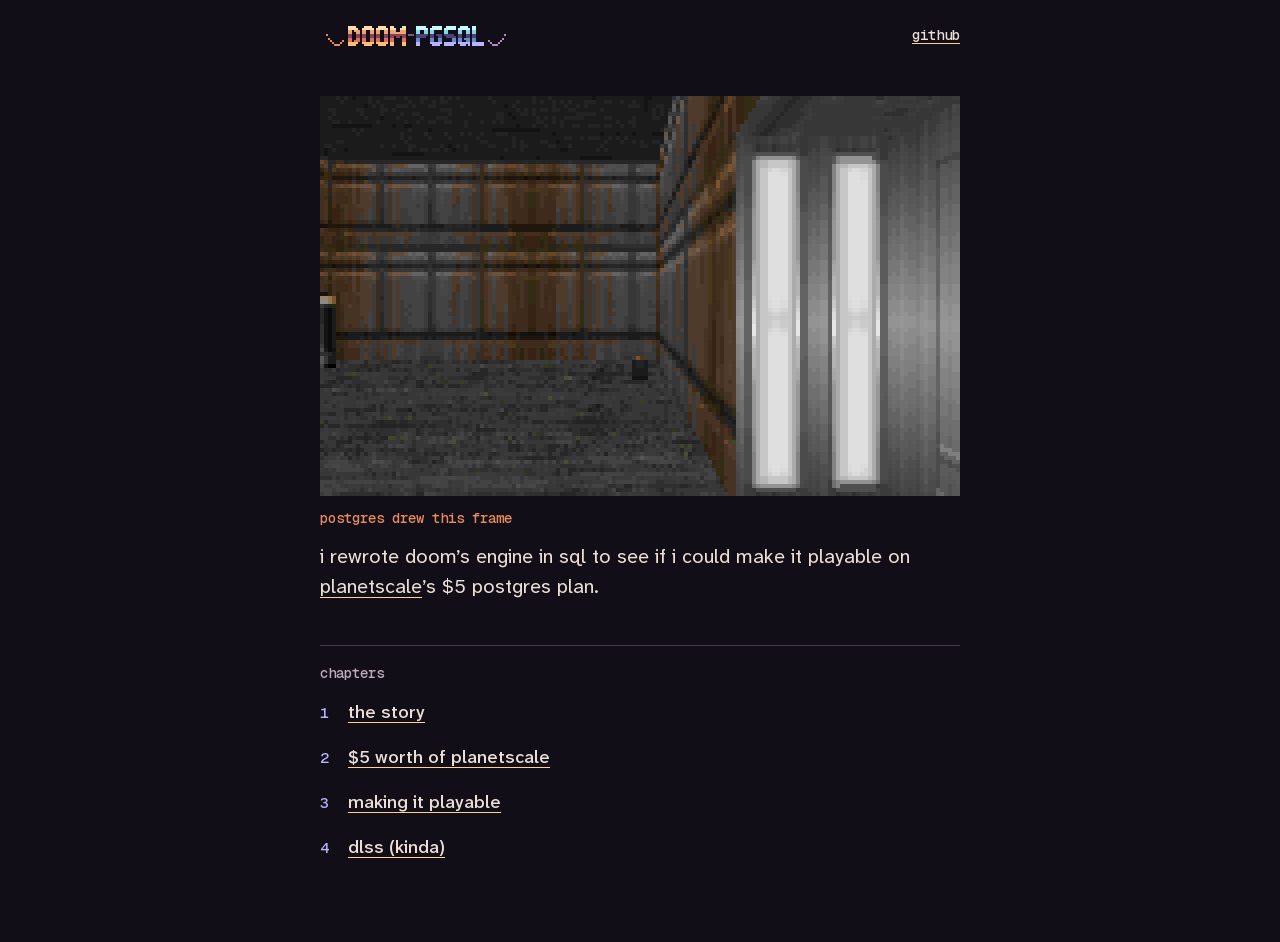
==== website/index.html @ 73857da8 "website: add the book header and yellow link underlines" ====
<!doctype html>
<html lang="en">
  <head>
    <meta charset="utf-8">
    <meta name="viewport" content="width=device-width, initial-scale=1">
    <title>doomsql</title>
    <link rel="stylesheet" href="styles.css">
  </head>
  <body class="home">
    <header class="site-header">
      <h1 class="site-brand"><img src="assets/logo.png" width="672" height="98" alt="doom-pgsql"></h1>
      <a class="site-source" href="https://github.com/fatihguzeldev/doom-pgsql">github</a>
    </header>
    <main class="book-home">
      <figure class="opening-frame">
        <img src="assets/frame.png" width="160" height="100" alt="a first-person game frame rendered by postgres">
        <figcaption>postgres drew this frame</figcaption>
      </figure>
      <p class="opening-line">i rewrote doom’s engine in sql to see if i could make it playable on <a href="https://planetscale.com/">planetscale</a>’s $5 postgres plan.</p>
      <nav class="chapter-index" aria-labelledby="chapters">
        <h2 id="chapters">chapters</h2>
        <ol class="chapter-list">
          <li><a href="chapters/01/"><span class="chapter-number">1</span> <span class="chapter-title">the story</span></a></li>
          <li><a href="chapters/02/"><span class="chapter-number">2</span> <span class="chapter-title">$5 worth of planetscale</span></a></li>
          <li><a href="chapters/03/"><span class="chapter-number">3</span> <span class="chapter-title">making it playable</span></a></li>
          <li><a href="chapters/04/"><span class="chapter-number">4</span> <span class="chapter-title">dlss (kinda)</span></a></li>
        </ol>
      </nav>
    </main>
  </body>
</html>
---- website/styles.css ----
@font-face {
  font-family: "Atkinson Hyperlegible Next";
  src: url("assets/fonts/atkinson-hyperlegible-next.woff2") format("woff2");
  font-style: normal;
  font-weight: 400 600;
  font-display: swap;
}

@font-face {
  font-family: "Geist Mono";
  src: url("assets/fonts/geist-mono.woff2") format("woff2");
  font-style: normal;
  font-weight: 400 600;
  font-display: swap;
}

:root {
  color-scheme: dark;
  --canvas: #120e17;
  --ink: #ebded5;
  --muted: #bcaebd;
  --rule: #49384f;
  --surface: #1d1624;
  --copper: #e58c5f;
  --steel: #b5b4ff;
  --amber: #ffd189;
  --body-font: "Atkinson Hyperlegible Next", system-ui, sans-serif;
  --code-font: "Geist Mono", ui-monospace, monospace;
  --gutter: clamp(1rem, 4vw, 3rem);
  --cover-width: 40rem;
  --reading-width: 39rem;
}

*, *::before, *::after {
  box-sizing: border-box;
}

body {
  margin: 0;
  background: var(--canvas);
  color: var(--ink);
  font: 400 1.125rem/1.62 var(--body-font);
}

a {
  color: var(--ink);
  text-decoration: underline 1px var(--amber);
  text-underline-offset: .22em;
}

a:hover {
  color: var(--amber);
}

a:focus-visible {
  outline: 2px solid var(--steel);
  outline-offset: 3px;
}

img {
  display: block;
  max-inline-size: 100%;
  block-size: auto;
}

.site-header,
.book-home,
.chapter-shell {
  inline-size: min(calc(100% - 2 * var(--gutter)), var(--cover-width));
  margin-inline: auto;
}

.site-header {
  display: flex;
  align-items: center;
  justify-content: space-between;
  gap: 1.25rem;
  padding-block: .875rem;
}

.site-brand {
  flex: 0 1 12rem;
  min-inline-size: 0;
  margin: 0;
}

.site-source {
  display: inline-flex;
  align-items: center;
  min-block-size: 2.75rem;
  font: 500 .875rem/1.4 var(--code-font);
}

.site-source:is(:hover, :focus-visible) {
  color: var(--steel);
  text-decoration-color: currentColor;
  text-decoration-thickness: 2px;
}

.book-home {
  padding-block: clamp(.75rem, 2.5vw, 1.5rem) clamp(2rem, 6vw, 4.5rem);
}

.opening-frame {
  margin: 0;
}

.opening-frame img,
.site-brand img {
  inline-size: 100%;
  image-rendering: pixelated;
}

.opening-frame figcaption {
  margin-block-start: .75rem;
  color: var(--copper);
  font: 500 .875rem/1.5 var(--code-font);
}

.opening-line {
  max-inline-size: 52ch;
  margin-block: .75rem 0;
  font-size: clamp(1.125rem, 2.4vw, 1.25rem);
  line-height: 1.5;
  text-wrap: pretty;
}

.chapter-index {
  margin-block-start: clamp(2rem, 4.5vw, 2.75rem);
  padding-block-start: 1.125rem;
  border-block-start: 1px solid var(--rule);
}

.chapter-index h2 {
  margin: 0 0 .375rem;
  color: var(--muted);
  font: 500 .875rem/1.4 var(--code-font);
  scroll-margin-block-start: 1rem;
}

.chapter-list {
  margin: 0;
  padding: 0;
  list-style: none;
}

.chapter-list a {
  display: grid;
  grid-template-columns: 1.25rem minmax(0, 1fr);
  align-items: baseline;
  gap: .5rem;
  inline-size: fit-content;
  max-inline-size: 100%;
  min-block-size: 2.75rem;
  padding-block: .5rem;
  color: var(--ink);
  font-weight: 500;
  text-decoration: none;
  overflow-wrap: anywhere;
}

.chapter-list .chapter-number {
  color: var(--steel);
}

.chapter-title {
  text-decoration: underline 1px var(--amber);
  text-underline-offset: .22em;
}

.chapter-list a:is(:hover, :focus-visible) .chapter-title {
  color: var(--amber);
}

.chapter-switcher a {
  display: grid;
  place-items: center;
  min-block-size: 3rem;
  padding: .5rem;
  color: var(--ink);
  text-align: center;
}

.chapter-switcher a:hover {
  background: var(--surface);
  color: var(--amber);
}

.chapter-switcher a:focus-visible {
  outline-offset: -2px;
}

.chapter-number {
  font: 500 .9375rem/1.35 var(--code-font);
  font-variant-numeric: tabular-nums;
}

.chapter-home {
  display: grid;
  place-items: center;
  min-block-size: 2.75rem;
  border-block-end: 1px solid var(--amber);
}

.chapter-switcher {
  display: grid;
  grid-template-columns: repeat(4, minmax(3rem, 1fr));
  inline-size: max-content;
  margin-inline-start: auto;
  border-block-end: 1px solid var(--rule);
}

.chapter-switcher a[aria-current="page"] {
  color: var(--steel);
  text-underline-offset: .38em;
}

.chapter-body {
  max-inline-size: var(--reading-width);
  margin-inline: auto;
  padding-block: clamp(2rem, 6vw, 4rem);
  overflow-wrap: anywhere;
}

.chapter-body > :first-child {
  margin-block-start: 0;
}

.chapter-body :where(h1, h2, h3) {
  line-height: 1.16;
  font-weight: 600;
  text-wrap: balance;
}

.chapter-body :where(h1, h2) {
  margin-block: 1.75em .55em;
}

.chapter-body h1 {
  font-size: clamp(2.25rem, 5.5vw, 3.25rem);
  letter-spacing: -.025em;
}

.chapter-body h2 {
  font-size: clamp(1.625rem, 4vw, 2.125rem);
  letter-spacing: -.015em;
}

.chapter-body p {
  margin-block: 1rem;
  text-wrap: pretty;
}

.chapter-body code {
  color: var(--steel);
  font: 500 .84em var(--code-font);
}

.chapter-body pre {
  margin-block: 1.5rem;
  padding: .875rem 1rem;
  overflow: auto;
  border-inline-start: 2px solid var(--steel);
  background: var(--surface);
  font: 400 .875rem/1.65 var(--code-font);
}

.chapter-body pre code {
  color: inherit;
  font: inherit;
}

.chapter-body figure {
  margin: 1.75rem 0;
}

.chapter-body figcaption {
  margin-block-start: .5rem;
  color: var(--muted);
  font-size: .9375rem;
}

.chapter-body table {
  inline-size: 100%;
  border-collapse: collapse;
  table-layout: fixed;
  font-size: .9375rem;
}

.chapter-body :where(th, td) {
  padding: .5rem .625rem;
  border-block-end: 1px solid var(--rule);
  text-align: start;
  vertical-align: baseline;
}

@media (max-width: 30rem) {
  .chapter-switcher {
    inline-size: 100%;
  }
}
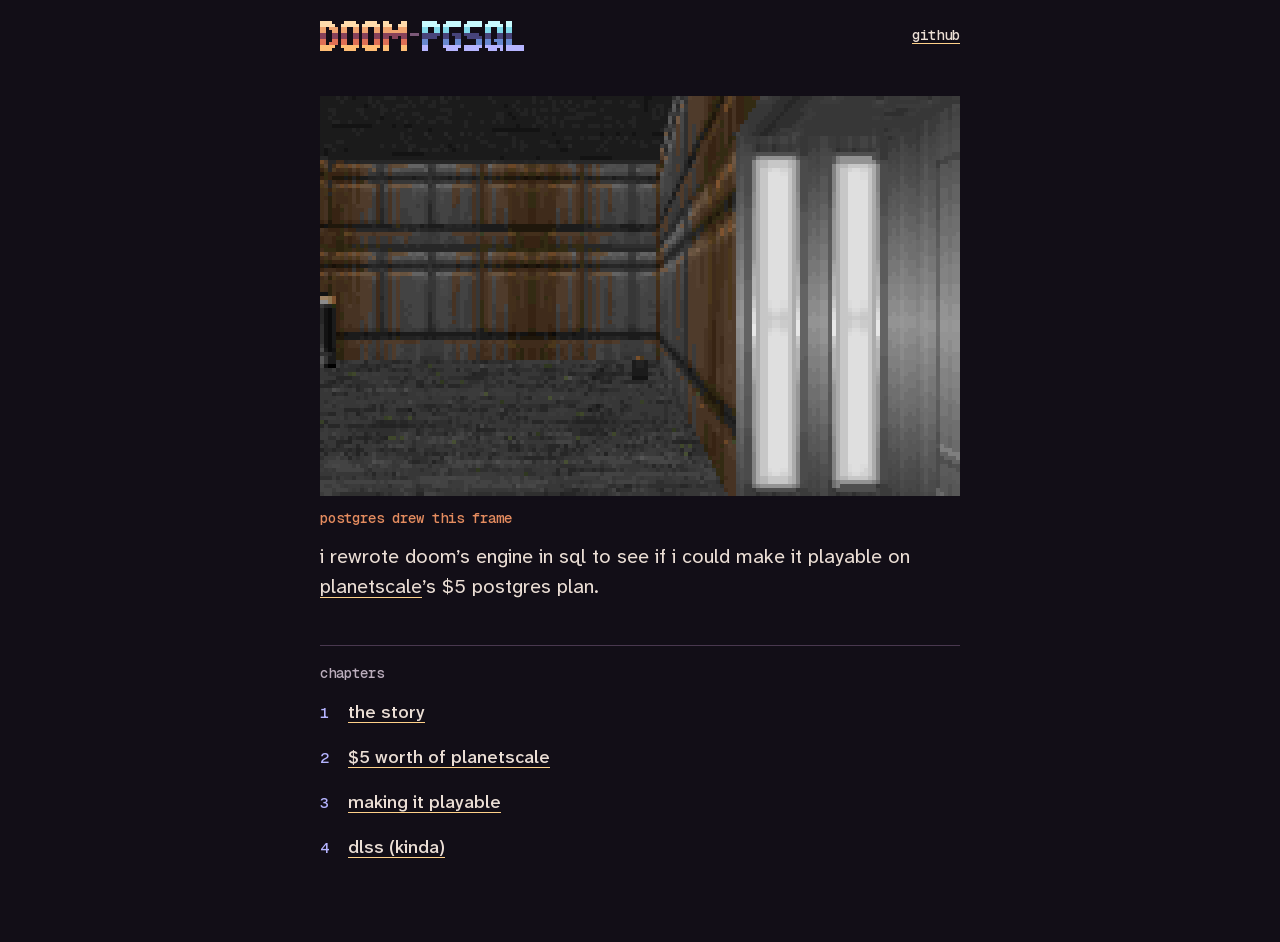
==== commit 47f017c5: "website: simplify the header logo" ====
--- a/website/index.html
+++ b/website/index.html
@@ -8,7 +8,7 @@
   </head>
   <body class="home">
     <header class="site-header">
-      <h1 class="site-brand"><img src="assets/logo.png" width="672" height="98" alt="doom-pgsql"></h1>
+      <h1 class="site-brand"><img src="assets/logo.png" width="476" height="70" alt="doom-pgsql"></h1>
       <a class="site-source" href="https://github.com/fatihguzeldev/doom-pgsql">github</a>
     </header>
     <main class="book-home">
--- a/website/styles.css
+++ b/website/styles.css
@@ -79,7 +79,7 @@
 }
 
 .site-brand {
-  flex: 0 1 12rem;
+  flex: 0 1 12.75rem;
   min-inline-size: 0;
   margin: 0;
 }
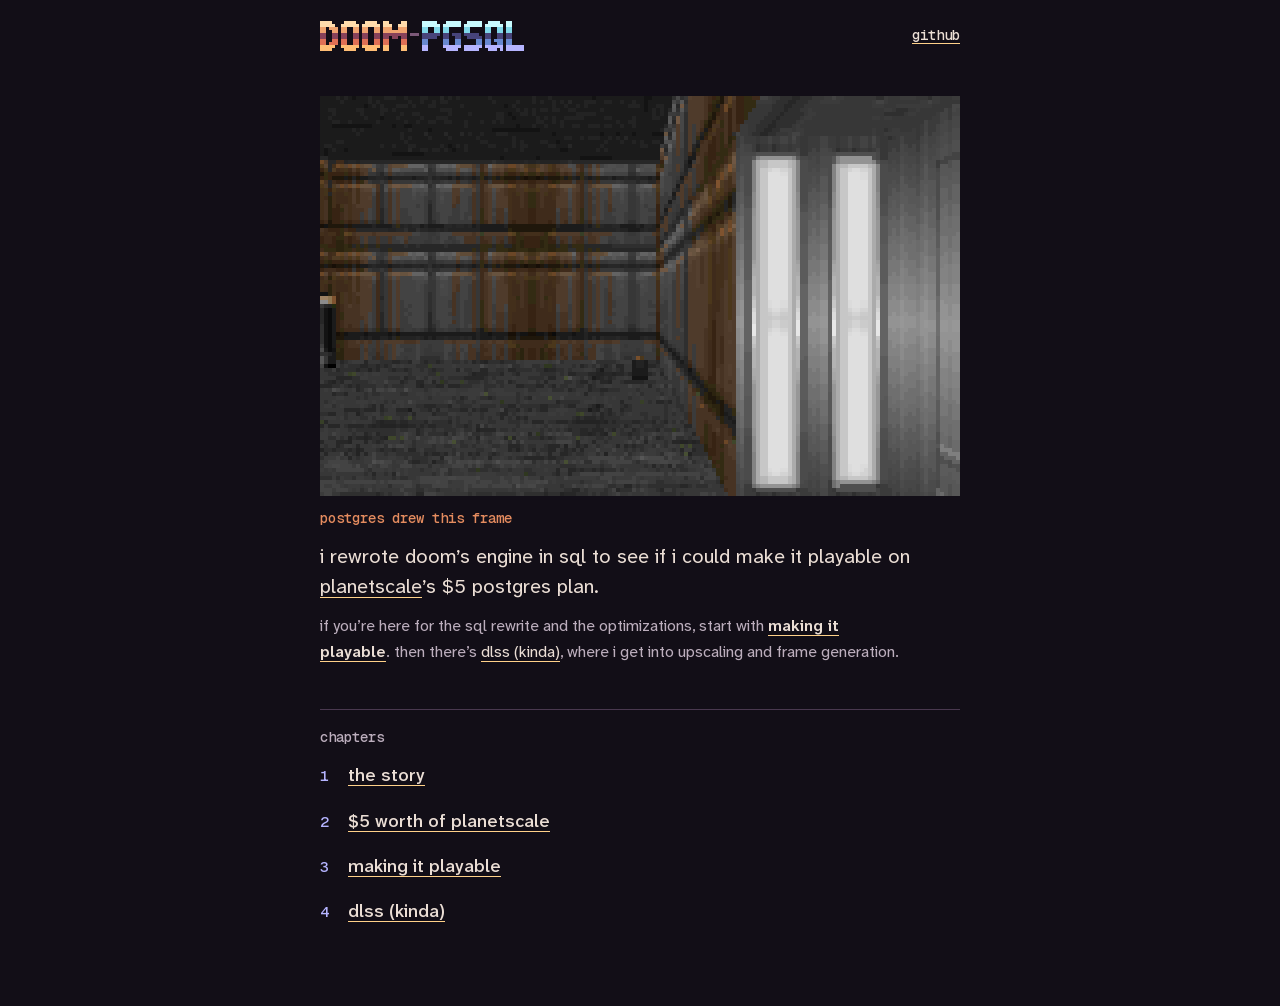
==== commit 00390938: "website: point readers to the technical chapters" ====
--- a/website/index.html
+++ b/website/index.html
@@ -3,7 +3,8 @@
   <head>
     <meta charset="utf-8">
     <meta name="viewport" content="width=device-width, initial-scale=1">
-    <title>doomsql</title>
+    <title>doompgsql</title>
+    <link rel="icon" href="favicon.ico" sizes="16x16 32x32 48x48">
     <link rel="stylesheet" href="styles.css">
   </head>
   <body class="home">
@@ -17,6 +18,7 @@
         <figcaption>postgres drew this frame</figcaption>
       </figure>
       <p class="opening-line">i rewrote doom’s engine in sql to see if i could make it playable on <a href="https://planetscale.com/">planetscale</a>’s $5 postgres plan.</p>
+      <p class="opening-guide">if you’re here for the sql rewrite and the optimizations, start with <strong><a href="chapters/03/">making it playable</a></strong>. then there’s <a href="chapters/04/">dlss (kinda)</a>, where i get into upscaling and frame generation.</p>
       <nav class="chapter-index" aria-labelledby="chapters">
         <h2 id="chapters">chapters</h2>
         <ol class="chapter-list">
--- a/website/styles.css
+++ b/website/styles.css
@@ -125,6 +125,18 @@
   text-wrap: pretty;
 }
 
+.opening-guide {
+  max-inline-size: 58ch;
+  margin-block: .75rem 0;
+  color: var(--muted);
+  font-size: 1rem;
+  text-wrap: pretty;
+}
+
+.opening-guide strong {
+  font-weight: 600;
+}
+
 .chapter-index {
   margin-block-start: clamp(2rem, 4.5vw, 2.75rem);
   padding-block-start: 1.125rem;
@@ -172,24 +184,6 @@
   color: var(--amber);
 }
 
-.chapter-switcher a {
-  display: grid;
-  place-items: center;
-  min-block-size: 3rem;
-  padding: .5rem;
-  color: var(--ink);
-  text-align: center;
-}
-
-.chapter-switcher a:hover {
-  background: var(--surface);
-  color: var(--amber);
-}
-
-.chapter-switcher a:focus-visible {
-  outline-offset: -2px;
-}
-
 .chapter-number {
   font: 500 .9375rem/1.35 var(--code-font);
   font-variant-numeric: tabular-nums;
@@ -199,26 +193,218 @@
   display: grid;
   place-items: center;
   min-block-size: 2.75rem;
-  border-block-end: 1px solid var(--amber);
-}
-
-.chapter-switcher {
-  display: grid;
-  grid-template-columns: repeat(4, minmax(3rem, 1fr));
-  inline-size: max-content;
-  margin-inline-start: auto;
-  border-block-end: 1px solid var(--rule);
-}
-
-.chapter-switcher a[aria-current="page"] {
-  color: var(--steel);
-  text-underline-offset: .38em;
-}
-
+  text-decoration: none;
+}
+
+.chapter-shell {
+  padding-block-start: 1.25rem;
+}
+
+.chapter-switcher,
 .chapter-body {
   max-inline-size: var(--reading-width);
   margin-inline: auto;
-  padding-block: clamp(2rem, 6vw, 4rem);
+}
+
+.chapter-switcher {
+  display: flex;
+  flex-wrap: wrap;
+  gap: .375rem;
+}
+
+.chapter-switcher a {
+  display: grid;
+  place-items: center;
+  min-inline-size: 2.75rem;
+  min-block-size: 2.75rem;
+  border: 1px solid var(--rule);
+  border-radius: .1875rem;
+  text-decoration: none;
+}
+
+.chapter-switcher a:hover {
+  background: var(--surface);
+  border-color: currentColor;
+}
+
+.chapter-switcher a[aria-current="page"] {
+  background: var(--steel);
+  border-color: var(--steel);
+  color: var(--canvas);
+}
+
+.chapter-skip {
+  position: fixed;
+  z-index: 2;
+  inset-block-start: .75rem;
+  inset-inline-start: var(--gutter);
+  padding: .5rem .75rem;
+  background: var(--surface);
+}
+
+.chapter-skip:not(:focus) {
+  clip-path: inset(50%);
+}
+
+.chapter-shell-with-outline {
+  --chapter-anchor-offset: 4.5rem;
+}
+
+.chapter-shell-with-outline .chapter-body :where(h1, h2)[id] {
+  scroll-margin-block-start: var(--chapter-anchor-offset);
+}
+
+.chapter-shell-with-outline .chapter-body :where(h1, h2)[id]:focus-visible {
+  outline: 2px solid var(--steel);
+  outline-offset: .25rem;
+}
+
+.chapter-outline {
+  max-inline-size: var(--reading-width);
+  margin: .75rem auto 0;
+  font-size: .9375rem;
+  line-height: 1.4;
+}
+
+.chapter-outline-toggle {
+  display: none;
+}
+
+.chapter-outline-links {
+  margin: 0;
+  padding: 0;
+  border-inline-start: 1px solid var(--rule);
+  list-style: none;
+}
+
+.chapter-outline a {
+  display: block;
+  min-block-size: 2.75rem;
+  margin-inline-start: -1px;
+  padding: .75rem .875rem;
+  border-inline-start: 2px solid transparent;
+  color: var(--muted);
+  overflow-wrap: anywhere;
+  text-wrap: balance;
+}
+
+.chapter-outline a[aria-current="location"] {
+  border-inline-start-color: var(--steel);
+  color: var(--steel);
+  font-weight: 600;
+}
+
+.chapter-outline a:is(:hover, :focus-visible) {
+  color: var(--amber);
+}
+
+.chapter-outline a:focus-visible {
+  outline-offset: -2px;
+}
+
+@media (width < 68rem) {
+  .chapter-outline:has(.chapter-outline-toggle:not([hidden])) {
+    position: sticky;
+    z-index: 1;
+    inset-block-start: 0;
+    padding-block-start: .5rem;
+    background: var(--canvas);
+  }
+
+  .chapter-outline-toggle:not([hidden]) {
+    display: flex;
+    align-items: center;
+    justify-content: space-between;
+    gap: .75rem;
+    inline-size: 100%;
+    min-block-size: 2.75rem;
+    padding: .625rem .875rem;
+    border: 1px solid var(--rule);
+    border-radius: .1875rem;
+    background: var(--surface);
+    color: var(--ink);
+    font: inherit;
+    text-align: start;
+    cursor: pointer;
+  }
+
+  .chapter-outline-toggle span {
+    overflow: hidden;
+    white-space: nowrap;
+    text-overflow: ellipsis;
+  }
+
+  .chapter-outline-toggle::after {
+    content: "";
+    flex: none;
+    inline-size: .5rem;
+    block-size: .5rem;
+    margin-inline-end: .125rem;
+    border-inline-end: 1px solid;
+    border-block-end: 1px solid;
+    color: var(--steel);
+    transform: translateY(-.125rem) rotate(45deg);
+  }
+
+  .chapter-outline-toggle[aria-expanded="true"]::after {
+    transform: translateY(.125rem) rotate(225deg);
+  }
+
+  .chapter-outline-toggle:focus-visible {
+    outline: 2px solid var(--steel);
+    outline-offset: 2px;
+  }
+
+  .chapter-outline-toggle:not([hidden]) + .chapter-outline-links {
+    position: absolute;
+    inset-block-start: calc(100% + .25rem);
+    inset-inline: 0;
+    max-block-size: 60vh;
+    overflow: auto;
+    border: 1px solid var(--rule);
+    border-radius: .1875rem;
+    background: var(--surface);
+  }
+
+  .chapter-outline-toggle:not([hidden])[aria-expanded="false"] + .chapter-outline-links {
+    display: none;
+  }
+}
+
+@media (min-width: 68rem) {
+  .chapter-shell-with-outline {
+    --chapter-anchor-offset: 2rem;
+    display: grid;
+    grid-template-columns: minmax(0, 1fr) var(--reading-width) minmax(0, 1fr);
+    column-gap: 1.75rem;
+    inline-size: calc(100% - 2 * var(--gutter));
+  }
+
+  .chapter-shell-with-outline > .chapter-switcher {
+    grid-area: 1 / 2;
+    inline-size: 100%;
+  }
+
+  .chapter-shell-with-outline > .chapter-body {
+    grid-area: 2 / 2;
+    min-inline-size: 0;
+    inline-size: 100%;
+  }
+
+  .chapter-outline {
+    grid-area: 2 / 3;
+    position: sticky;
+    inset-block-start: var(--chapter-anchor-offset);
+    align-self: start;
+    inline-size: min(100%, 15rem);
+    max-block-size: calc(100vh - 2 * var(--chapter-anchor-offset));
+    overflow: auto;
+    margin: 2rem 0 0;
+  }
+}
+
+.chapter-body {
+  padding-block: clamp(1.5rem, 4vw, 2rem) clamp(2rem, 6vw, 4rem);
   overflow-wrap: anywhere;
 }
 
@@ -270,6 +456,22 @@
   font: inherit;
 }
 
+.chapter-body pre .syntax-keyword {
+  color: var(--steel);
+}
+
+.chapter-body pre .syntax-call {
+  color: var(--copper);
+}
+
+.chapter-body pre .syntax-literal {
+  color: var(--amber);
+}
+
+.chapter-body pre .syntax-comment {
+  color: var(--muted);
+}
+
 .chapter-body figure {
   margin: 1.75rem 0;
 }
@@ -278,6 +480,40 @@
   margin-block-start: .5rem;
   color: var(--muted);
   font-size: .9375rem;
+}
+
+.collision-grid img {
+  inline-size: min(100%, 32rem);
+}
+
+.chapter-figure-pair {
+  display: grid;
+  grid-template-columns: repeat(2, minmax(0, 1fr));
+  gap: clamp(.5rem, 2vw, 1rem);
+}
+
+.chapter-figure-pair p {
+  margin: 0 0 .5rem;
+  font-size: .9375rem;
+  font-weight: 600;
+}
+
+.chapter-figure-pair img {
+  inline-size: 100%;
+}
+
+.room-frame-pair img {
+  image-rendering: pixelated;
+}
+
+.chapter-body .chapter-code-wrap {
+  white-space: pre-wrap;
+}
+
+@media (width <= 26rem) {
+  .room-camera .chapter-figure-pair {
+    grid-template-columns: minmax(0, 1fr);
+  }
 }
 
 .chapter-body table {
@@ -294,8 +530,25 @@
   vertical-align: baseline;
 }
 
-@media (max-width: 30rem) {
-  .chapter-switcher {
-    inline-size: 100%;
-  }
-}
+.collision-lookup col:first-child {
+  inline-size: 4.25rem;
+}
+
+.collision-lookup col:nth-child(2) {
+  inline-size: 34%;
+}
+
+.collision-lookup thead {
+  color: var(--muted);
+}
+
+.collision-lookup-join {
+  color: var(--amber);
+  white-space: nowrap;
+}
+
+@media (forced-colors: active) {
+  .chapter-switcher a[aria-current="page"] {
+    border: 2px solid Highlight;
+  }
+}
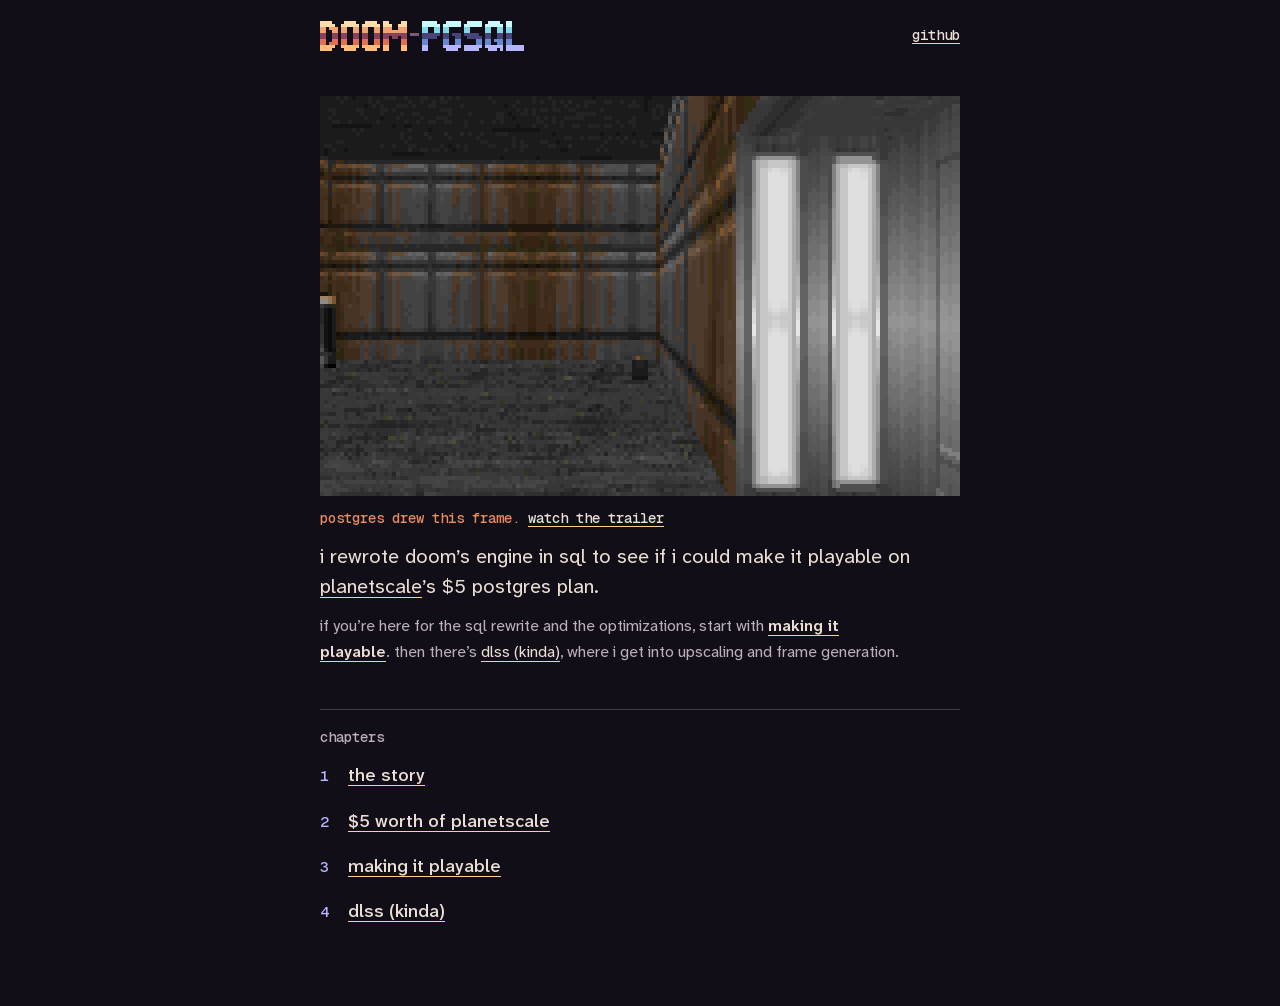
==== commit 1ffd5d3f: "website: add a player for the gameplay trailer" ====
--- a/website/index.html
+++ b/website/index.html
@@ -15,7 +15,7 @@
     <main class="book-home">
       <figure class="opening-frame">
         <img src="assets/frame.png" width="160" height="100" alt="a first-person game frame rendered by postgres">
-        <figcaption>postgres drew this frame</figcaption>
+        <figcaption>postgres drew this frame. <a href="trailer/">watch the trailer</a></figcaption>
       </figure>
       <p class="opening-line">i rewrote doom’s engine in sql to see if i could make it playable on <a href="https://planetscale.com/">planetscale</a>’s $5 postgres plan.</p>
       <p class="opening-guide">if you’re here for the sql rewrite and the optimizations, start with <strong><a href="chapters/03/">making it playable</a></strong>. then there’s <a href="chapters/04/">dlss (kinda)</a>, where i get into upscaling and frame generation.</p>
--- a/website/styles.css
+++ b/website/styles.css
@@ -101,6 +101,21 @@
   padding-block: clamp(.75rem, 2.5vw, 1.5rem) clamp(2rem, 6vw, 4.5rem);
 }
 
+.trailer {
+  --cover-width: 72rem;
+}
+
+.trailer h1 {
+  margin: 0 0 .75rem;
+  font: 500 1rem/1.5 var(--code-font);
+}
+
+.trailer video {
+  display: block;
+  inline-size: 100%;
+  block-size: auto;
+}
+
 .opening-frame {
   margin: 0;
 }
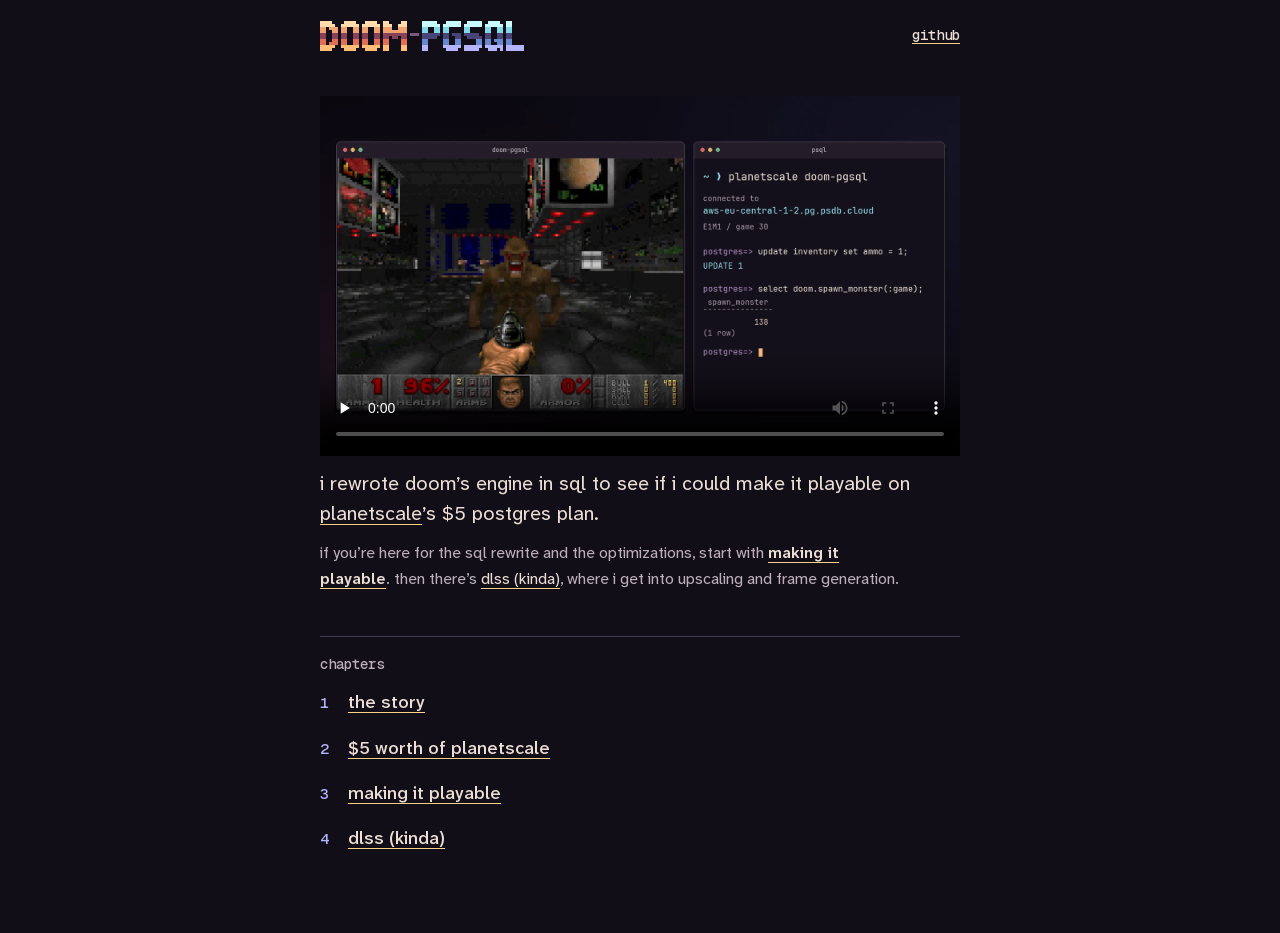
==== commit 1957cf8c: "website: play the trailer on the homepage" ====
--- a/website/index.html
+++ b/website/index.html
@@ -13,10 +13,11 @@
       <a class="site-source" href="https://github.com/fatihguzeldev/doom-pgsql">github</a>
     </header>
     <main class="book-home">
-      <figure class="opening-frame">
-        <img src="assets/frame.png" width="160" height="100" alt="a first-person game frame rendered by postgres">
-        <figcaption>postgres drew this frame. <a href="trailer/">watch the trailer</a></figcaption>
-      </figure>
+      <video controls playsinline preload="none" width="1920" height="1080"
+             aria-label="doom-pgsql gameplay trailer" poster="assets/spawn-monster.webp"
+             src="https://github.com/fatihguzeldev/doom-pgsql/releases/download/trailer/doom-pgsql-trailer.mp4">
+        <a href="trailer/">watch the trailer</a>
+      </video>
       <p class="opening-line">i rewrote doom’s engine in sql to see if i could make it playable on <a href="https://planetscale.com/">planetscale</a>’s $5 postgres plan.</p>
       <p class="opening-guide">if you’re here for the sql rewrite and the optimizations, start with <strong><a href="chapters/03/">making it playable</a></strong>. then there’s <a href="chapters/04/">dlss (kinda)</a>, where i get into upscaling and frame generation.</p>
       <nav class="chapter-index" aria-labelledby="chapters">
--- a/website/styles.css
+++ b/website/styles.css
@@ -110,26 +110,15 @@
   font: 500 1rem/1.5 var(--code-font);
 }
 
-.trailer video {
+.book-home video {
   display: block;
   inline-size: 100%;
   block-size: auto;
 }
 
-.opening-frame {
-  margin: 0;
-}
-
-.opening-frame img,
 .site-brand img {
   inline-size: 100%;
   image-rendering: pixelated;
-}
-
-.opening-frame figcaption {
-  margin-block-start: .75rem;
-  color: var(--copper);
-  font: 500 .875rem/1.5 var(--code-font);
 }
 
 .opening-line {
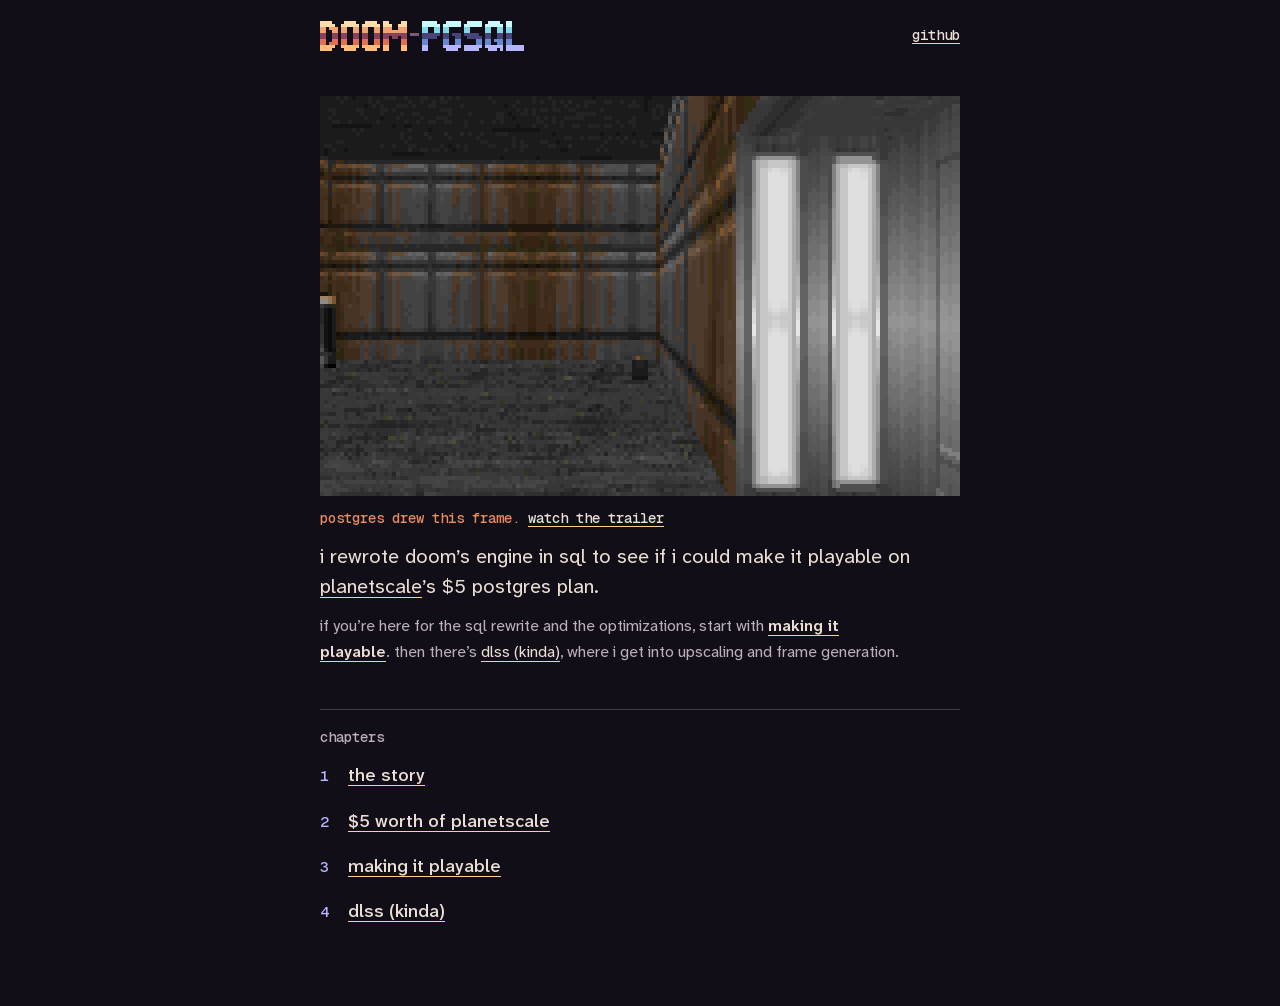
==== commit 31c386f0: "Revert "website: play the trailer on the homepage" This reverts commit 1957cf8c259dacd8de86b4ce2b9a3" ====
--- a/website/index.html
+++ b/website/index.html
@@ -13,11 +13,10 @@
       <a class="site-source" href="https://github.com/fatihguzeldev/doom-pgsql">github</a>
     </header>
     <main class="book-home">
-      <video controls playsinline preload="none" width="1920" height="1080"
-             aria-label="doom-pgsql gameplay trailer" poster="assets/spawn-monster.webp"
-             src="https://github.com/fatihguzeldev/doom-pgsql/releases/download/trailer/doom-pgsql-trailer.mp4">
-        <a href="trailer/">watch the trailer</a>
-      </video>
+      <figure class="opening-frame">
+        <img src="assets/frame.png" width="160" height="100" alt="a first-person game frame rendered by postgres">
+        <figcaption>postgres drew this frame. <a href="trailer/">watch the trailer</a></figcaption>
+      </figure>
       <p class="opening-line">i rewrote doom’s engine in sql to see if i could make it playable on <a href="https://planetscale.com/">planetscale</a>’s $5 postgres plan.</p>
       <p class="opening-guide">if you’re here for the sql rewrite and the optimizations, start with <strong><a href="chapters/03/">making it playable</a></strong>. then there’s <a href="chapters/04/">dlss (kinda)</a>, where i get into upscaling and frame generation.</p>
       <nav class="chapter-index" aria-labelledby="chapters">
--- a/website/styles.css
+++ b/website/styles.css
@@ -110,15 +110,26 @@
   font: 500 1rem/1.5 var(--code-font);
 }
 
-.book-home video {
+.trailer video {
   display: block;
   inline-size: 100%;
   block-size: auto;
 }
 
+.opening-frame {
+  margin: 0;
+}
+
+.opening-frame img,
 .site-brand img {
   inline-size: 100%;
   image-rendering: pixelated;
+}
+
+.opening-frame figcaption {
+  margin-block-start: .75rem;
+  color: var(--copper);
+  font: 500 .875rem/1.5 var(--code-font);
 }
 
 .opening-line {
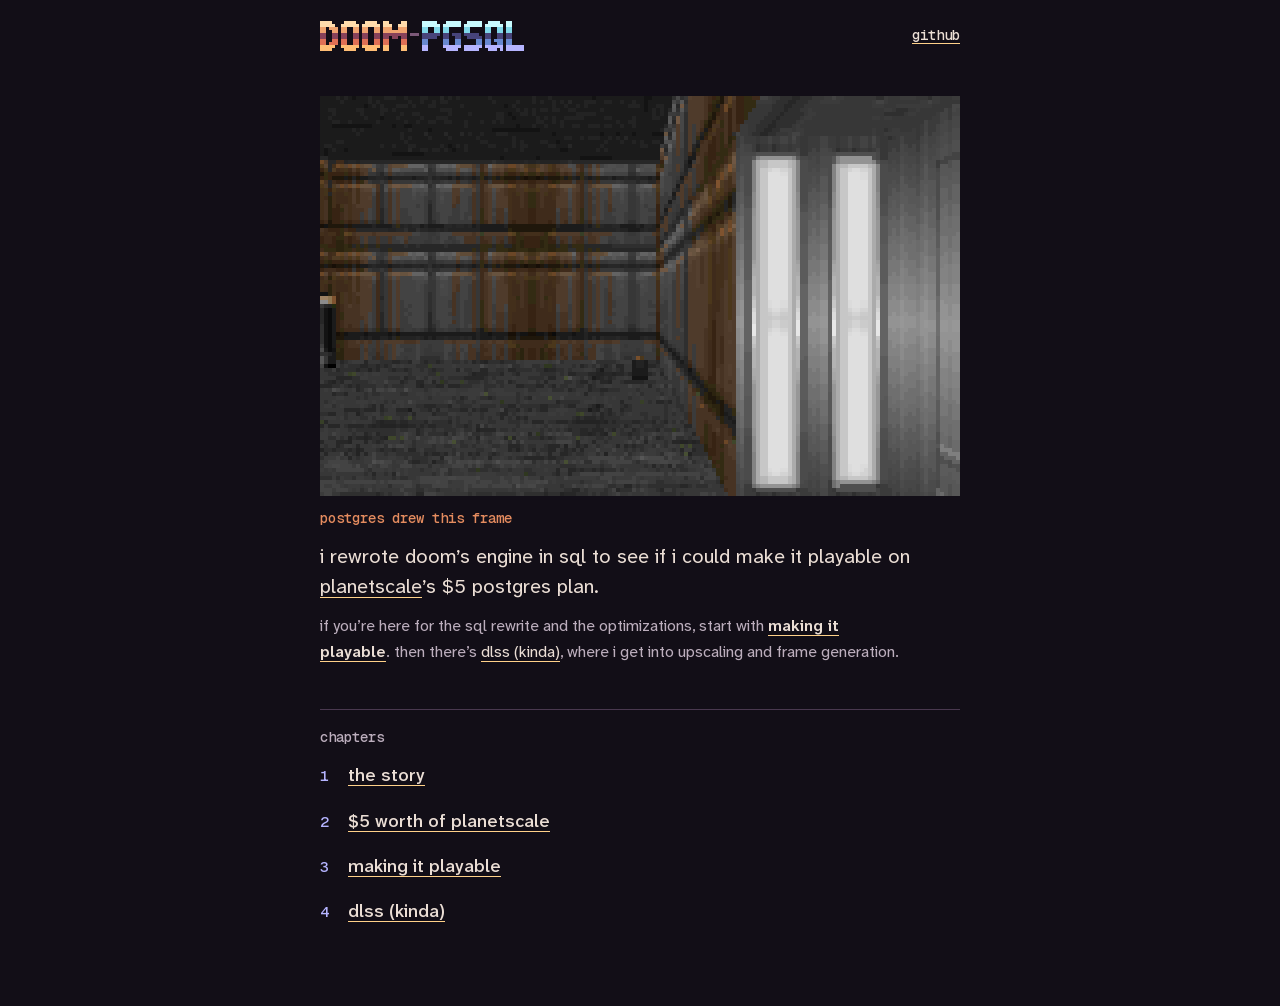
==== commit 8d7f3b27: "restore the website and keep the trailer on GitHub" ====
--- a/website/index.html
+++ b/website/index.html
@@ -15,7 +15,7 @@
     <main class="book-home">
       <figure class="opening-frame">
         <img src="assets/frame.png" width="160" height="100" alt="a first-person game frame rendered by postgres">
-        <figcaption>postgres drew this frame. <a href="trailer/">watch the trailer</a></figcaption>
+        <figcaption>postgres drew this frame</figcaption>
       </figure>
       <p class="opening-line">i rewrote doom’s engine in sql to see if i could make it playable on <a href="https://planetscale.com/">planetscale</a>’s $5 postgres plan.</p>
       <p class="opening-guide">if you’re here for the sql rewrite and the optimizations, start with <strong><a href="chapters/03/">making it playable</a></strong>. then there’s <a href="chapters/04/">dlss (kinda)</a>, where i get into upscaling and frame generation.</p>
--- a/website/styles.css
+++ b/website/styles.css
@@ -101,21 +101,6 @@
   padding-block: clamp(.75rem, 2.5vw, 1.5rem) clamp(2rem, 6vw, 4.5rem);
 }
 
-.trailer {
-  --cover-width: 72rem;
-}
-
-.trailer h1 {
-  margin: 0 0 .75rem;
-  font: 500 1rem/1.5 var(--code-font);
-}
-
-.trailer video {
-  display: block;
-  inline-size: 100%;
-  block-size: auto;
-}
-
 .opening-frame {
   margin: 0;
 }
